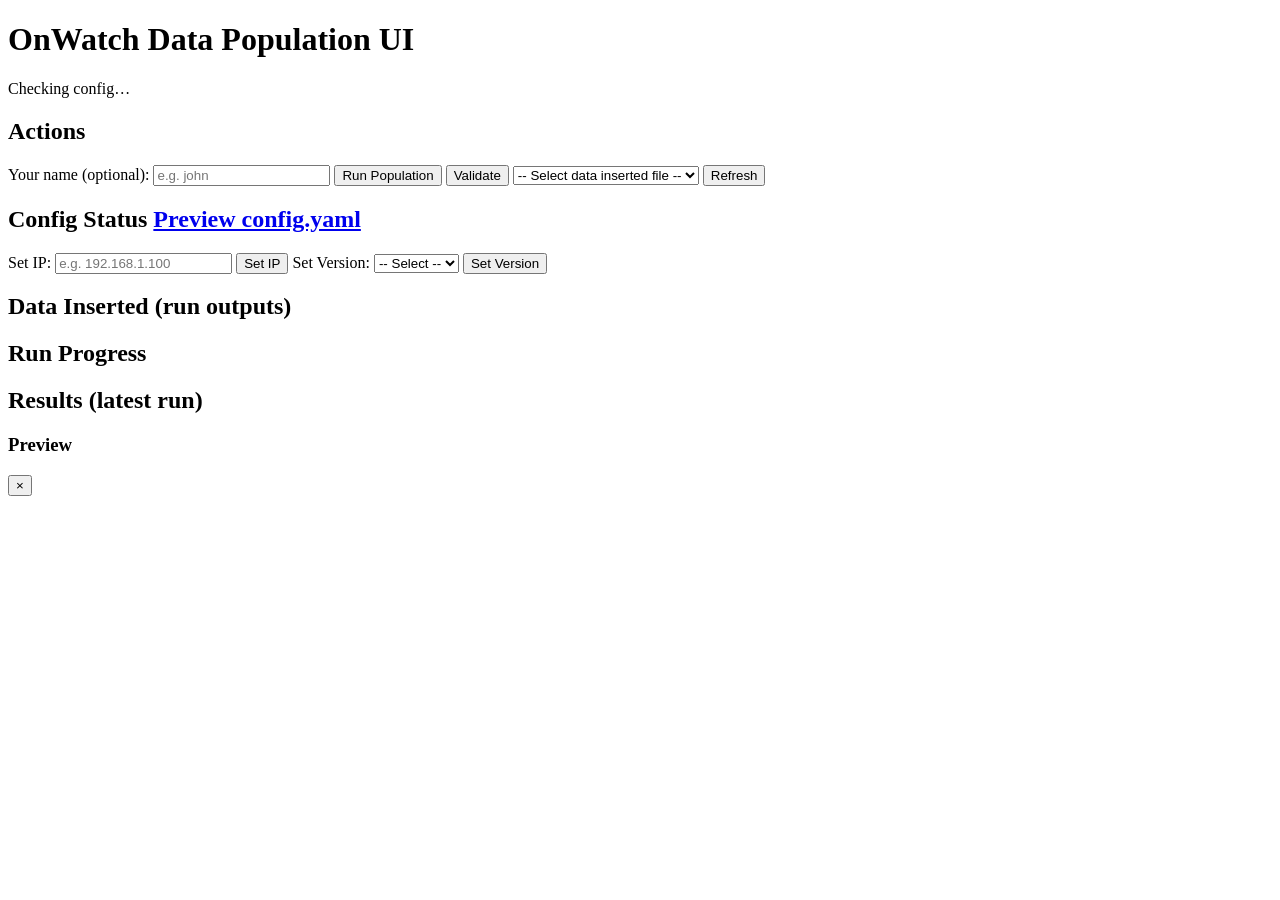
==== web/templates/index.html @ ebe869f5 "feat(web): config/data preview, rename export to data_inserted, optional user name for file naming -" ====
<!DOCTYPE html>
<html lang="en">
<head>
  <meta charset="UTF-8">
  <meta name="viewport" content="width=device-width, initial-scale=1.0">
  <title>OnWatch Data Population UI</title>
  <link rel="icon" href="/static/favicon.png" type="image/png">
  <link rel="preconnect" href="https://fonts.googleapis.com">
  <link rel="preconnect" href="https://fonts.gstatic.com" crossorigin>
  <link href="https://fonts.googleapis.com/css2?family=Inter:wght@400;500;600&display=swap" rel="stylesheet">
  <link rel="stylesheet" href="/static/style.css">
</head>
<body>
  <header>
    <h1>OnWatch Data Population UI</h1>
    <div id="config-badge" class="badge">Checking config…</div>
  </header>

  <section class="actions">
    <h2>Actions</h2>
    <div class="action-row">
      <label>Your name (optional):</label>
      <input type="text" id="user-name" placeholder="e.g. john" maxlength="64" />
      <button id="btn-run-population" class="btn btn-primary">Run Population</button>
      <button id="btn-validate" class="btn btn-accent">Validate</button>
      <select id="export-select">
        <option value="">-- Select data inserted file --</option>
      </select>
      <button id="btn-refresh-exports" class="btn btn-outline">Refresh</button>
    </div>
    <div id="action-error" class="action-error"></div>
  </section>

  <section class="config-status" id="config-section">
    <h2>Config Status <a href="#" id="config-preview-link" class="preview-link">Preview config.yaml</a></h2>
    <div id="config-content"></div>
    <div class="config-edit">
      <label>Set IP:</label>
      <input type="text" id="config-ip" placeholder="e.g. 192.168.1.100" />
      <button id="btn-set-ip" class="btn btn-outline btn-sm">Set IP</button>
      <label>Set Version:</label>
      <select id="config-version">
        <option value="">-- Select --</option>
        <option value="2.6">2.6</option>
        <option value="2.8">2.8</option>
      </select>
      <button id="btn-set-version" class="btn btn-outline btn-sm">Set Version</button>
      <span id="config-status-msg" class="config-status-msg"></span>
    </div>
  </section>

  <section class="exports" id="exports-section">
    <h2>Data Inserted (run outputs)</h2>
    <div id="exports-list"></div>
  </section>

  <section class="progress-section" id="progress-section">
    <h2>Run Progress <span id="progress-source"></span></h2>
    <div class="progress-bar-container">
      <div class="progress-bar" id="progress-bar"></div>
      <span class="progress-text" id="progress-text"></span>
    </div>
    <div class="progress-steps" id="progress-steps"></div>
    <div class="progress-warnings" id="progress-warnings"></div>
    <div class="progress-summary" id="progress-summary"></div>
  </section>

  <section class="results" id="results-section">
    <h2>Results (latest run)</h2>
    <div id="results-content"></div>
  </section>

  <div id="preview-modal" class="modal hidden" aria-hidden="true">
    <div class="modal-backdrop"></div>
    <div class="modal-content">
      <div class="modal-header">
        <h3 id="preview-modal-title">Preview</h3>
        <button type="button" id="preview-modal-close" class="modal-close" aria-label="Close">&times;</button>
      </div>
      <pre id="preview-modal-body" class="modal-body"></pre>
    </div>
  </div>

  <script src="/static/app.js"></script>
</body>
</html>
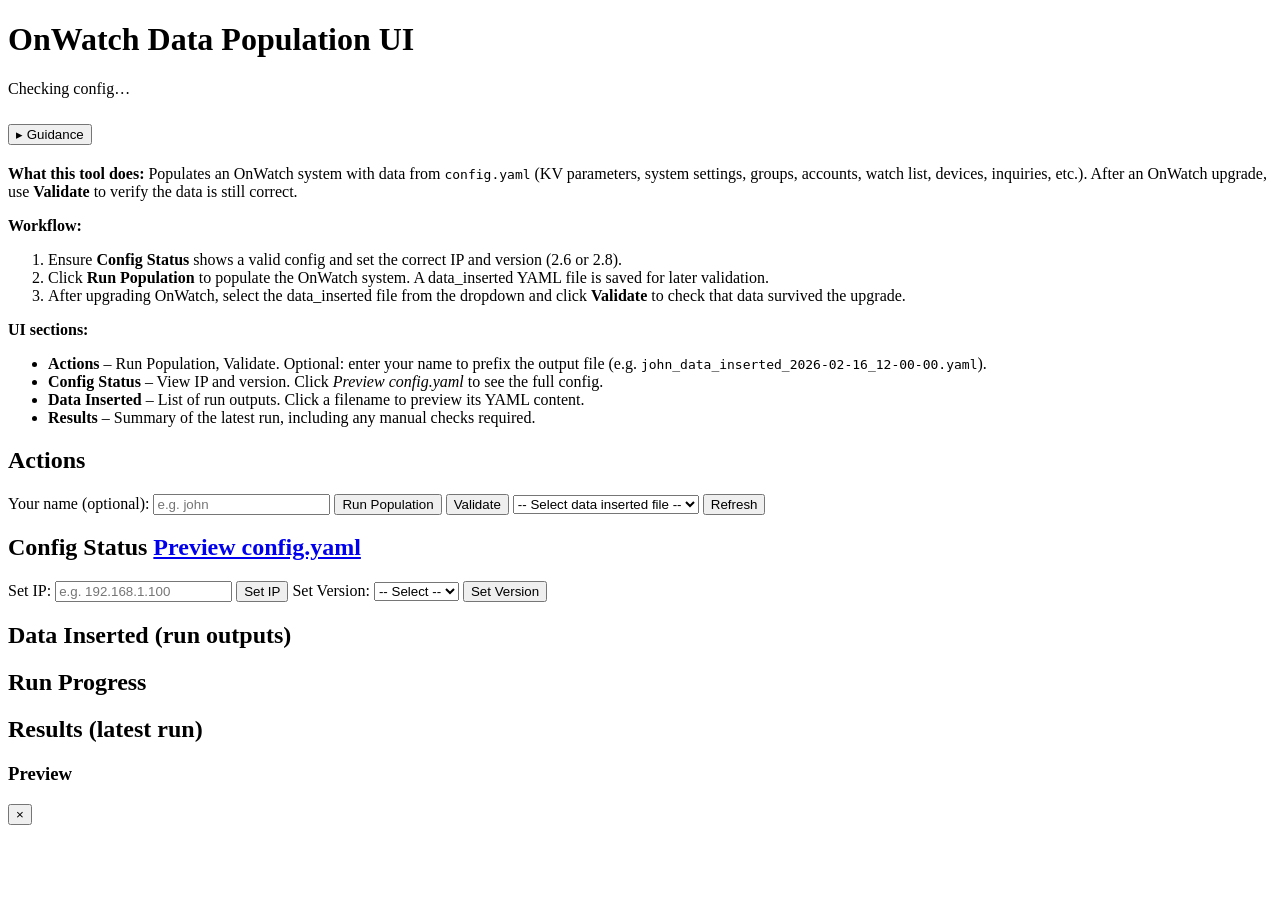
==== commit d894e30a: "Added guidance section to UI." ====
--- a/web/templates/index.html
+++ b/web/templates/index.html
@@ -7,7 +7,7 @@
   <link rel="icon" href="/static/favicon.png" type="image/png">
   <link rel="preconnect" href="https://fonts.googleapis.com">
   <link rel="preconnect" href="https://fonts.gstatic.com" crossorigin>
-  <link href="https://fonts.googleapis.com/css2?family=Inter:wght@400;500;600&display=swap" rel="stylesheet">
+  <link href="https://fonts.googleapis.com/css2?family=Inter:wght@400;500;600&family=Outfit:wght@500;600&display=swap" rel="stylesheet">
   <link rel="stylesheet" href="/static/style.css">
 </head>
 <body>
@@ -15,6 +15,30 @@
     <h1>OnWatch Data Population UI</h1>
     <div id="config-badge" class="badge">Checking config…</div>
   </header>
+
+  <section class="guidance" id="guidance-section">
+    <h2>
+      <button type="button" id="guidance-toggle" class="guidance-toggle" aria-expanded="false">
+        <span class="guidance-toggle-icon">▸</span> Guidance
+      </button>
+    </h2>
+    <div id="guidance-content" class="guidance-content hidden">
+      <p><strong>What this tool does:</strong> Populates an OnWatch system with data from <code>config.yaml</code> (KV parameters, system settings, groups, accounts, watch list, devices, inquiries, etc.). After an OnWatch upgrade, use <strong>Validate</strong> to verify the data is still correct.</p>
+      <p><strong>Workflow:</strong></p>
+      <ol>
+        <li>Ensure <strong>Config Status</strong> shows a valid config and set the correct IP and version (2.6 or 2.8).</li>
+        <li>Click <strong>Run Population</strong> to populate the OnWatch system. A data_inserted YAML file is saved for later validation.</li>
+        <li>After upgrading OnWatch, select the data_inserted file from the dropdown and click <strong>Validate</strong> to check that data survived the upgrade.</li>
+      </ol>
+      <p><strong>UI sections:</strong></p>
+      <ul>
+        <li><strong>Actions</strong> – Run Population, Validate. Optional: enter your name to prefix the output file (e.g. <code>john_data_inserted_2026-02-16_12-00-00.yaml</code>).</li>
+        <li><strong>Config Status</strong> – View IP and version. Click <em>Preview config.yaml</em> to see the full config.</li>
+        <li><strong>Data Inserted</strong> – List of run outputs. Click a filename to preview its YAML content.</li>
+        <li><strong>Results</strong> – Summary of the latest run, including any manual checks required.</li>
+      </ul>
+    </div>
+  </section>
 
   <section class="actions">
     <h2>Actions</h2>
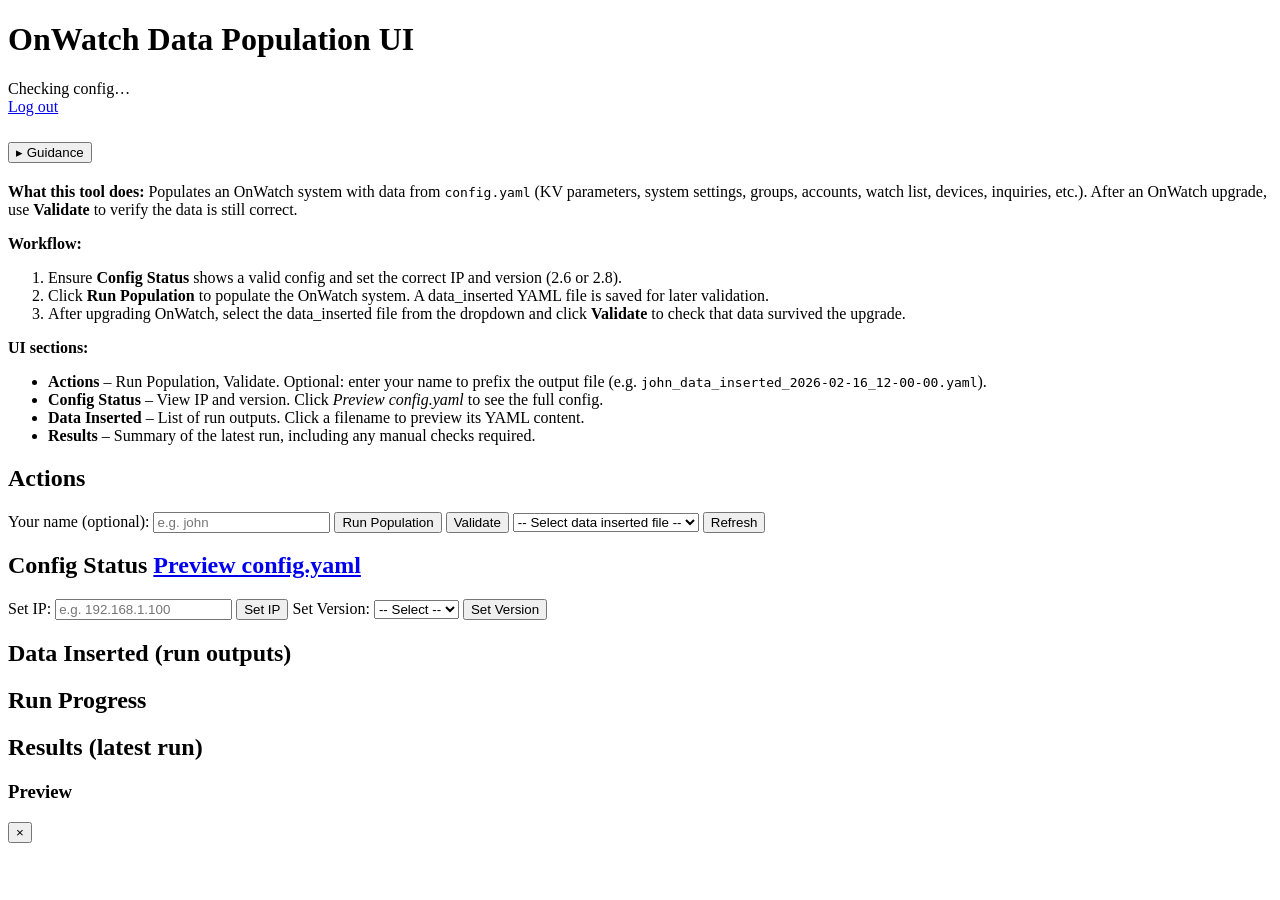
==== commit 8a4f8593: "feat(web): add login, data_inserted naming, gitignore, guidance - Login: session-based auth with Adm" ====
--- a/web/templates/index.html
+++ b/web/templates/index.html
@@ -13,7 +13,10 @@
 <body>
   <header>
     <h1>OnWatch Data Population UI</h1>
-    <div id="config-badge" class="badge">Checking config…</div>
+    <div class="header-actions">
+      <div id="config-badge" class="badge">Checking config…</div>
+      <a href="/api/logout" class="btn btn-outline btn-sm" id="btn-logout">Log out</a>
+    </div>
   </header>
 
   <section class="guidance" id="guidance-section">
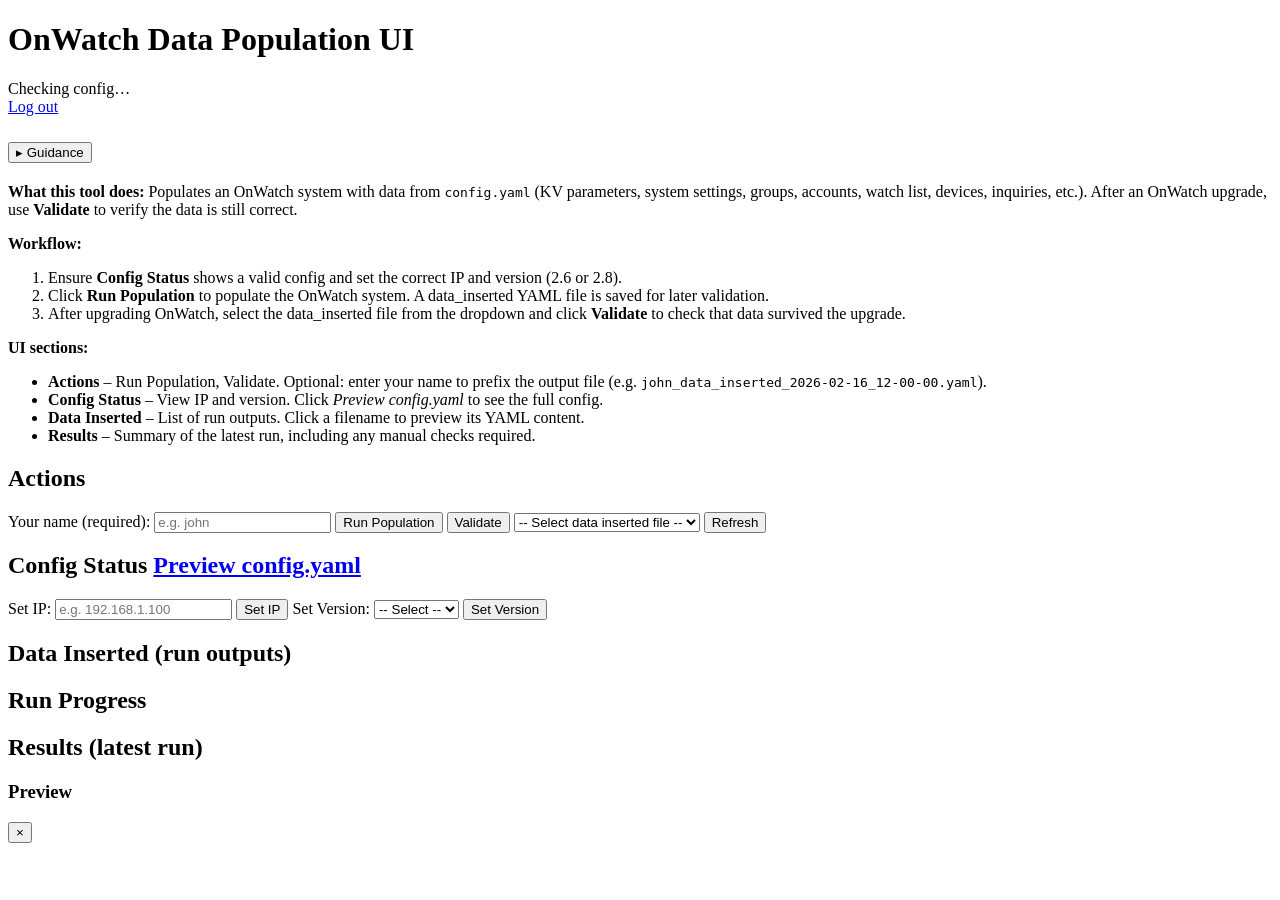
==== commit 02d3ac64: "Multi-user auth, no default IP/version, mandatory name Made-with: Cursor" ====
--- a/web/templates/index.html
+++ b/web/templates/index.html
@@ -46,8 +46,8 @@
   <section class="actions">
     <h2>Actions</h2>
     <div class="action-row">
-      <label>Your name (optional):</label>
-      <input type="text" id="user-name" placeholder="e.g. john" maxlength="64" />
+      <label>Your name (required):</label>
+      <input type="text" id="user-name" placeholder="e.g. john" maxlength="64" required />
       <button id="btn-run-population" class="btn btn-primary">Run Population</button>
       <button id="btn-validate" class="btn btn-accent">Validate</button>
       <select id="export-select">
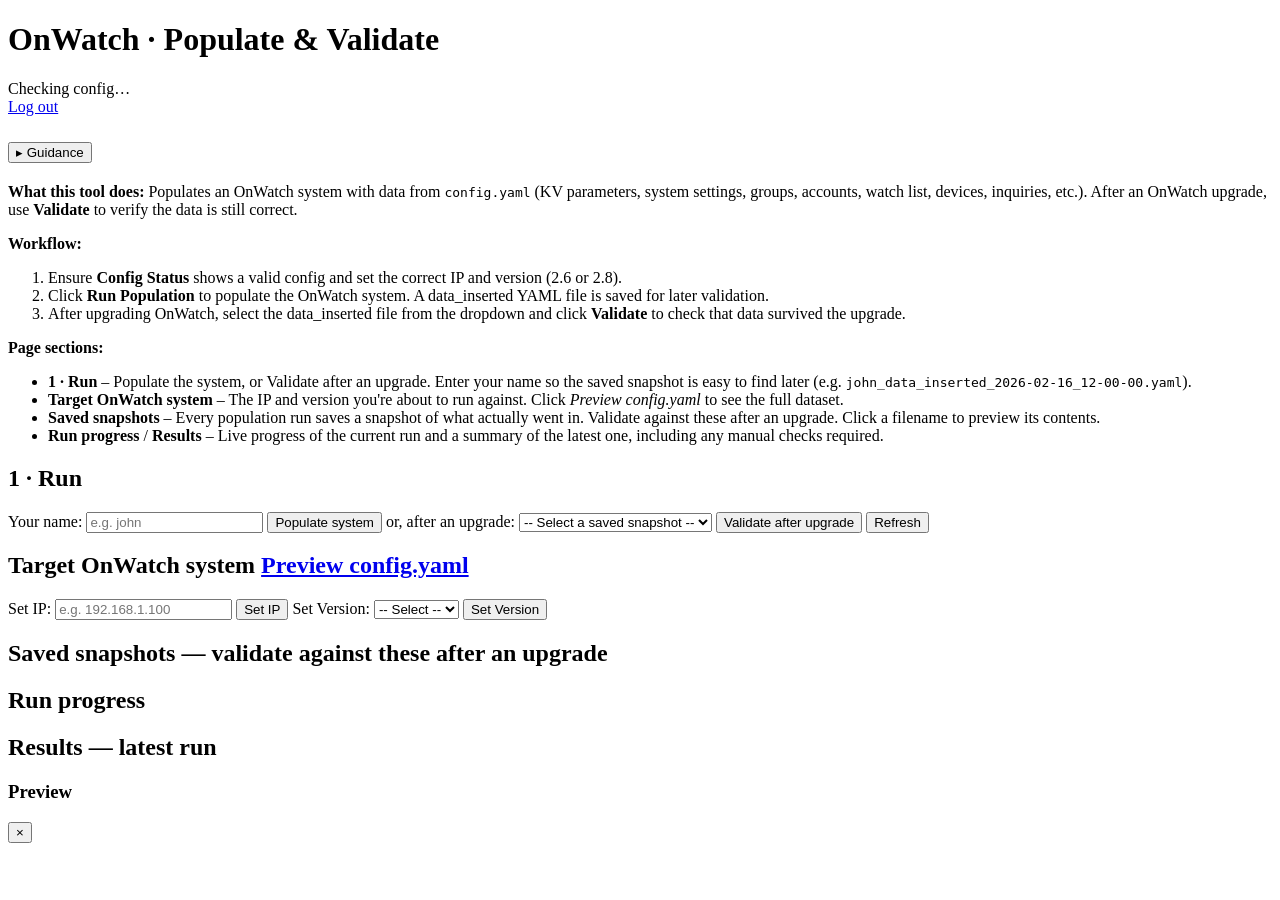
==== commit 04003192: "Reliability + UX: durable runs, honest results, dedup, clearer UI Reliability - Add web/job_store.py" ====
--- a/web/templates/index.html
+++ b/web/templates/index.html
@@ -12,7 +12,7 @@
 </head>
 <body>
   <header>
-    <h1>OnWatch Data Population UI</h1>
+    <h1>OnWatch · Populate &amp; Validate</h1>
     <div class="header-actions">
       <div id="config-badge" class="badge">Checking config…</div>
       <a href="/api/logout" class="btn btn-outline btn-sm" id="btn-logout">Log out</a>
@@ -33,33 +33,34 @@
         <li>Click <strong>Run Population</strong> to populate the OnWatch system. A data_inserted YAML file is saved for later validation.</li>
         <li>After upgrading OnWatch, select the data_inserted file from the dropdown and click <strong>Validate</strong> to check that data survived the upgrade.</li>
       </ol>
-      <p><strong>UI sections:</strong></p>
+      <p><strong>Page sections:</strong></p>
       <ul>
-        <li><strong>Actions</strong> – Run Population, Validate. Optional: enter your name to prefix the output file (e.g. <code>john_data_inserted_2026-02-16_12-00-00.yaml</code>).</li>
-        <li><strong>Config Status</strong> – View IP and version. Click <em>Preview config.yaml</em> to see the full config.</li>
-        <li><strong>Data Inserted</strong> – List of run outputs. Click a filename to preview its YAML content.</li>
-        <li><strong>Results</strong> – Summary of the latest run, including any manual checks required.</li>
+        <li><strong>1 · Run</strong> – Populate the system, or Validate after an upgrade. Enter your name so the saved snapshot is easy to find later (e.g. <code>john_data_inserted_2026-02-16_12-00-00.yaml</code>).</li>
+        <li><strong>Target OnWatch system</strong> – The IP and version you're about to run against. Click <em>Preview config.yaml</em> to see the full dataset.</li>
+        <li><strong>Saved snapshots</strong> – Every population run saves a snapshot of what actually went in. Validate against these after an upgrade. Click a filename to preview its contents.</li>
+        <li><strong>Run progress</strong> / <strong>Results</strong> – Live progress of the current run and a summary of the latest one, including any manual checks required.</li>
       </ul>
     </div>
   </section>
 
   <section class="actions">
-    <h2>Actions</h2>
+    <h2>1 · Run</h2>
     <div class="action-row">
-      <label>Your name (required):</label>
+      <label for="user-name">Your name:</label>
       <input type="text" id="user-name" placeholder="e.g. john" maxlength="64" required />
-      <button id="btn-run-population" class="btn btn-primary">Run Population</button>
-      <button id="btn-validate" class="btn btn-accent">Validate</button>
+      <button id="btn-run-population" class="btn btn-primary">Populate system</button>
+      <span class="action-sep">or, after an upgrade:</span>
       <select id="export-select">
-        <option value="">-- Select data inserted file --</option>
+        <option value="">-- Select a saved snapshot --</option>
       </select>
-      <button id="btn-refresh-exports" class="btn btn-outline">Refresh</button>
+      <button id="btn-validate" class="btn btn-accent">Validate after upgrade</button>
+      <button id="btn-refresh-exports" class="btn btn-outline btn-sm">Refresh</button>
     </div>
     <div id="action-error" class="action-error"></div>
   </section>
 
   <section class="config-status" id="config-section">
-    <h2>Config Status <a href="#" id="config-preview-link" class="preview-link">Preview config.yaml</a></h2>
+    <h2>Target OnWatch system <a href="#" id="config-preview-link" class="preview-link">Preview config.yaml</a></h2>
     <div id="config-content"></div>
     <div class="config-edit">
       <label>Set IP:</label>
@@ -77,12 +78,12 @@
   </section>
 
   <section class="exports" id="exports-section">
-    <h2>Data Inserted (run outputs)</h2>
-    <div id="exports-list"></div>
+    <h2>Saved snapshots <span class="section-hint">— validate against these after an upgrade</span></h2>
+    <div id="exports-list" class="exports-scroll"></div>
   </section>
 
   <section class="progress-section" id="progress-section">
-    <h2>Run Progress <span id="progress-source"></span></h2>
+    <h2>Run progress <span id="progress-source"></span></h2>
     <div class="progress-bar-container">
       <div class="progress-bar" id="progress-bar"></div>
       <span class="progress-text" id="progress-text"></span>
@@ -93,7 +94,7 @@
   </section>
 
   <section class="results" id="results-section">
-    <h2>Results (latest run)</h2>
+    <h2>Results <span class="section-hint">— latest run</span></h2>
     <div id="results-content"></div>
   </section>
 
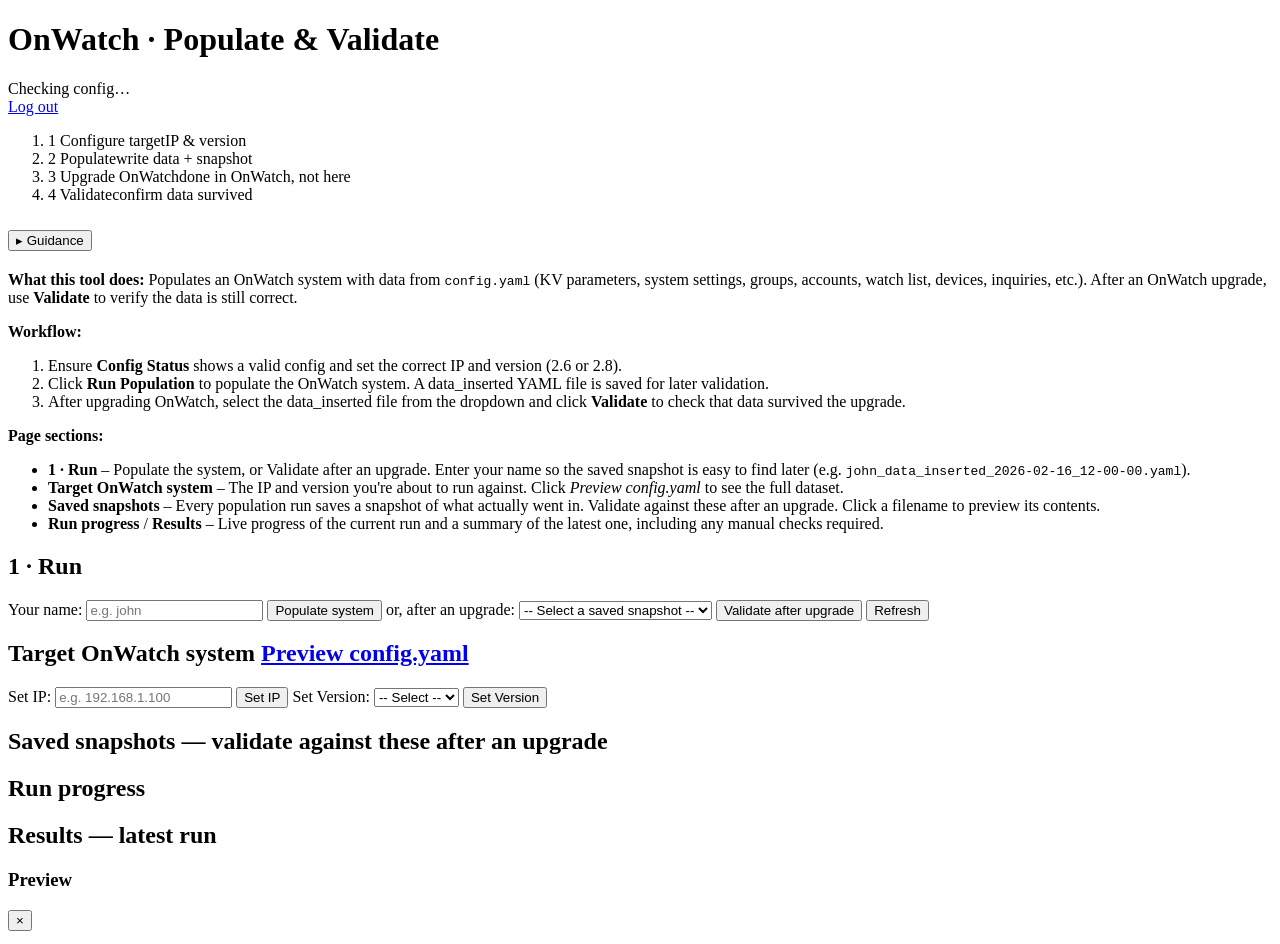
==== commit d9dfb9fd: "Add workflow stepper; tone down confetti - Top stepper (Configure -> Populate -> Upgrade OnWatch -> " ====
--- a/web/templates/index.html
+++ b/web/templates/index.html
@@ -11,6 +11,13 @@
   <link rel="stylesheet" href="/static/style.css">
 </head>
 <body>
+  <div class="aurora" aria-hidden="true">
+    <span class="aurora-blob b1"></span>
+    <span class="aurora-blob b2"></span>
+    <span class="aurora-blob b3"></span>
+  </div>
+  <div id="toast-container" class="toast-container" aria-live="polite"></div>
+
   <header>
     <h1>OnWatch · Populate &amp; Validate</h1>
     <div class="header-actions">
@@ -18,6 +25,27 @@
       <a href="/api/logout" class="btn btn-outline btn-sm" id="btn-logout">Log out</a>
     </div>
   </header>
+
+  <nav class="workflow" id="workflow" aria-label="Upgrade workflow">
+    <ol class="wf-steps">
+      <li class="wf-step" data-phase="configure">
+        <span class="wf-dot">1</span>
+        <span class="wf-text"><span class="wf-label">Configure target</span><span class="wf-hint">IP &amp; version</span></span>
+      </li>
+      <li class="wf-step" data-phase="populate">
+        <span class="wf-dot">2</span>
+        <span class="wf-text"><span class="wf-label">Populate</span><span class="wf-hint">write data + snapshot</span></span>
+      </li>
+      <li class="wf-step" data-phase="upgrade">
+        <span class="wf-dot">3</span>
+        <span class="wf-text"><span class="wf-label">Upgrade OnWatch</span><span class="wf-hint">done in OnWatch, not here</span></span>
+      </li>
+      <li class="wf-step" data-phase="validate">
+        <span class="wf-dot">4</span>
+        <span class="wf-text"><span class="wf-label">Validate</span><span class="wf-hint">confirm data survived</span></span>
+      </li>
+    </ol>
+  </nav>
 
   <section class="guidance" id="guidance-section">
     <h2>
